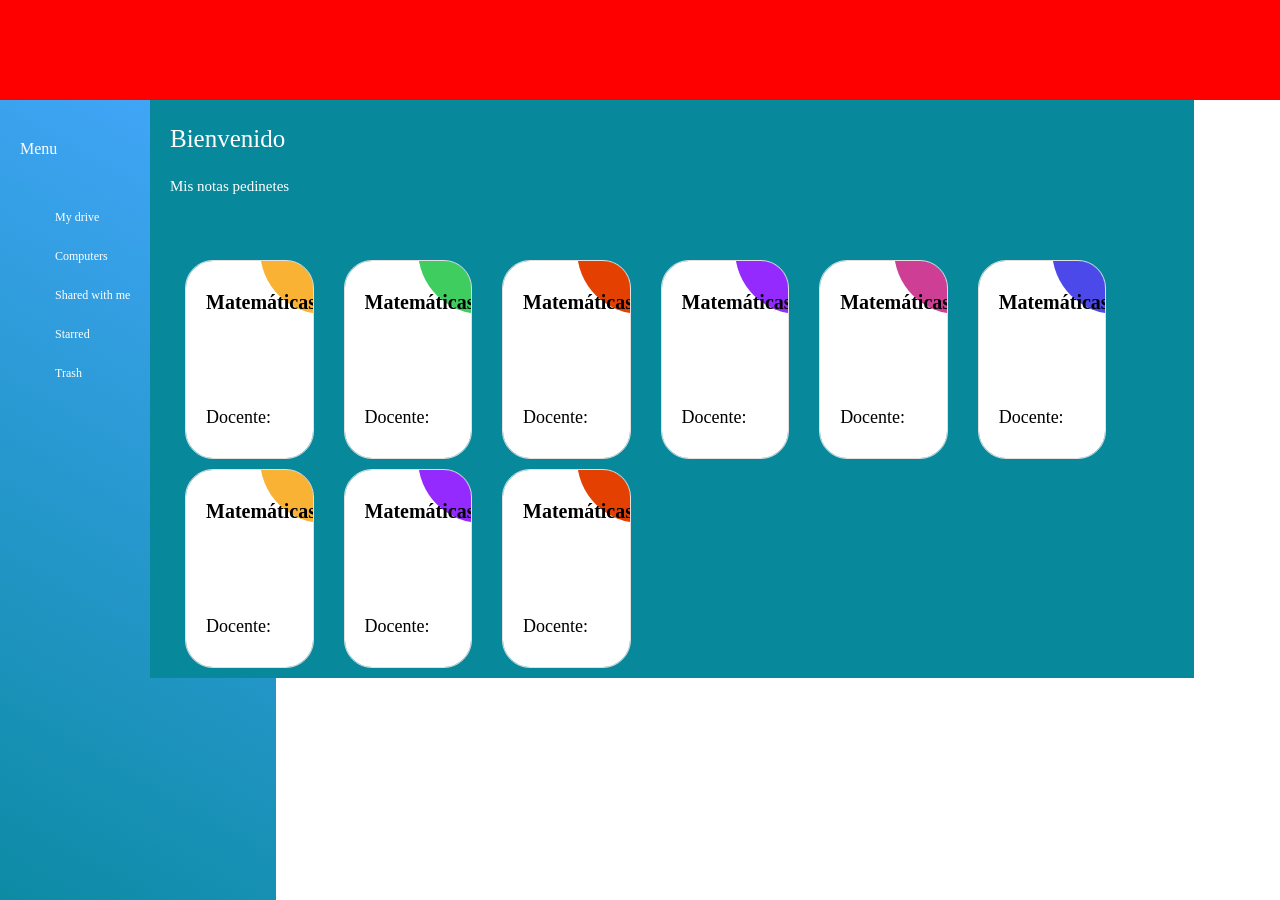
==== rendix/padre/index.html @ dfb0618e "ideas auxiliares ideas auxiliares" ====
<!DOCTYPE html>
<html lang="en">
<head>
    <meta charset="UTF-8">
    <meta name="viewport" content="width=device-width, initial-scale=1.0">
    <title>Rendix</title>
    
    <link rel="stylesheet" href="estilo/estilo.css">
</head>
<body>

    <header></header>

    <main>
      <aside>
        <p> Menu </p>
        <a href="javascript:void(0)">
          <i class="fa fa-user-o" aria-hidden="true"></i>
          My drive
        </a>
        <a href="javascript:void(0)">
          <i class="fa fa-laptop" aria-hidden="true"></i>
          Computers
        </a>
        <a href="javascript:void(0)">
          <i class="fa fa-clone" aria-hidden="true"></i>
          Shared with me
        </a>
        <a href="javascript:void(0)">
          <i class="fa fa-star-o" aria-hidden="true"></i>
          Starred
        </a>
        <a href="javascript:void(0)">
          <i class="fa fa-trash-o" aria-hidden="true"></i>
          Trash
        </a>
      </aside>

      <div class="principal">
        
        <p class="principal-title">Bienvenido</p>
        <p class="princitapl-sub-title">Mis notas pedinetes</p>

        <div class="cards">
          <div class="ag-courses_item">
            <a href="#" class="ag-courses-item_link">
              <div class="ag-courses-item_bg"></div>
              <div class="ag-courses-item_title">Matemáticas</div>
              <div class="ag-courses-item_date-box">Docente:
                <span class="ag-courses-item_date"><!--nombre del docente--></span>
              </div>
            </a>
          </div>

          <div class="ag-courses_item">
            <a href="#" class="ag-courses-item_link">
              <div class="ag-courses-item_bg"></div>
              <div class="ag-courses-item_title">Matemáticas1</div>
              <div class="ag-courses-item_date-box">Docente:
                <span class="ag-courses-item_date"><!--nombre del docente--></span>
              </div>
            </a>
          </div>
          
          <div class="ag-courses_item">
            <a href="#" class="ag-courses-item_link">
              <div class="ag-courses-item_bg"></div>
              <div class="ag-courses-item_title">Matemáticas2</div>
              <div class="ag-courses-item_date-box">Docente:
                <span class="ag-courses-item_date"><!--nombre del docente--></span>
              </div>
            </a>
          </div>       
          
          <div class="ag-courses_item">
            <a href="#" class="ag-courses-item_link">
              <div class="ag-courses-item_bg"></div>
              <div class="ag-courses-item_title">Matemáticas</div>
              <div class="ag-courses-item_date-box">Docente:
                <span class="ag-courses-item_date"><!--nombre del docente--></span>
              </div>
            </a>
          </div>         

          <div class="ag-courses_item">
            <a href="#" class="ag-courses-item_link">
              <div class="ag-courses-item_bg"></div>
              <div class="ag-courses-item_title">Matemáticas</div>
              <div class="ag-courses-item_date-box">Docente:
                <span class="ag-courses-item_date"><!--nombre del docente--></span>
              </div>
            </a>
          </div>         
          
          <div class="ag-courses_item">
            <a href="#" class="ag-courses-item_link">
              <div class="ag-courses-item_bg"></div>
              <div class="ag-courses-item_title">Matemáticas</div>
              <div class="ag-courses-item_date-box">Docente:
                <span class="ag-courses-item_date"><!--nombre del docente--></span>
              </div>
            </a>
          </div>         

          <div class="ag-courses_item">
            <a href="#" class="ag-courses-item_link">
              <div class="ag-courses-item_bg"></div>
              <div class="ag-courses-item_title">Matemáticas</div>
              <div class="ag-courses-item_date-box">Docente:
                <span class="ag-courses-item_date"><!--nombre del docente--></span>
              </div>
            </a>
          </div>         

          <div class="ag-courses_item">
            <a href="#" class="ag-courses-item_link">
              <div class="ag-courses-item_bg"></div>
              <div class="ag-courses-item_title">Matemáticas</div>
              <div class="ag-courses-item_date-box">Docente:
                <span class="ag-courses-item_date"><!--nombre del docente--></span>
              </div>
            </a>
          </div>         

          <div class="ag-courses_item">
            <a href="#" class="ag-courses-item_link">
              <div class="ag-courses-item_bg"></div>
              <div class="ag-courses-item_title">Matemáticas</div>
              <div class="ag-courses-item_date-box">Docente:
                <span class="ag-courses-item_date"><!--nombre del docente--></span>
              </div>
            </a>
          </div>         
          
          
        </div>

      </div>
        
     
    </main>

    <footer></footer>
    
</body>
</html>
---- rendix/padre/estilo/estilo.css ----
body{
  margin: 0;
  padding: 0;
  display: flex;
  font-family: 'Roboto';
  width: 100%;
  height: 100vh;
}

header{
  overflow: hidden;
  background-color: red;
  height: 100px;
  position: fixed;
  top: 0;
  width: 100%;
}

aside {
  color: #fff;
  width: 20%;
  top: 100px;
  padding-left: 20px;
  height: 100vh;
  background-image: linear-gradient(30deg , #07889B, #44a7fd);
  position: fixed;
}
aside a {
  font-size: 12px;
  color: #fff;
  display: block;
  padding: 12px;
  padding-left: 30px;
  text-decoration: none;
  -webkit-tap-highlight-color:transparent;
}
aside a:hover {
  color: #3f5efb;
  background: #fff;
  outline: none;
  position: relative;
  background-color: #fff;
  border-top-left-radius: 20px;
  border-bottom-left-radius: 20px;
}
aside a i {
  margin-right: 5px;
}
aside a:hover::after {
  content: "";
  position: absolute;
  background-color: transparent;
  bottom: 100%;
  right: 0;
  height: 35px;
  width: 35px;
  border-bottom-right-radius: 18px;
  box-shadow: 0 20px 0 0 #fff;
}
  
aside a:hover::before {
  content: "";
  position: absolute;
  background-color: transparent;
  top: 38px;
  right: 0;
  height: 35px;
  width: 35px;
  border-top-right-radius: 18px;
  box-shadow: 0 -20px 0 0 #fff;
}
aside p {
  margin: 0;
  padding: 40px 0;
}
  

  
.principal{
  position: absolute;
  top: 100px;
  left: 150px;
  width: 80%;
  padding-left: 20px;
  color: white;
  background-color: #07889B;
}

.principal-title{
  font-size: 25px; 
}

.princitapl-sub-title{
  font-size: 15px;
}

.cards{
  padding-top: 50px;
  color: white;
  display: -webkit-box;
  display: -ms-flexbox;
  display: flex;
  align-items: flex-start;
  -ms-flex-wrap: wrap;
  flex-wrap: wrap;
}

.ag-courses_item {
  -ms-flex-preferred-size: calc(33.33333% - 30px);
  flex-basis: calc(13.33333% - 10px);
  margin: 0 15px 10px;
  overflow: hidden;
  border: 1px solid #e0e0e0;
  border-radius: 28px;
}
.ag-courses-item_link {
  display: block;
  padding: 30px 20px;
  background-color: #ffffff;
  overflow: hidden;
  position: relative;
  text-decoration: none;
}
.ag-courses-item_link:hover, .ag-courses-item_link:hover .ag-courses-item_date {
  text-decoration: none;
  color: #000000;
}
.ag-courses-item_link:hover .ag-courses-item_bg {
  -webkit-transform: scale(10);
  -ms-transform: scale(10);
  transform: scale(10);
}
.ag-courses-item_title {
  min-height: 87px;
  margin: 0 0 25px;
  overflow: hidden;
  font-weight: bold;
  font-size: 20px;
  color: #000000;
  z-index: 2;
  position: relative;
  text-decoration: none;
  display: inline-block;
}
.ag-courses-item_date-box {
  font-size: 18px;
  color: #000000;
  z-index: 2;
  position: relative;
}
.ag-courses-item_date {
  font-weight: bold;
  color: #f9b234;
  -webkit-transition: color .5s ease;
  -o-transition: color .5s ease;
  transition: color .5s ease
}
.ag-courses-item_bg {
  height: 128px;
  width: 128px;
  background-color: #f9b234;
  z-index: 1;
  position: absolute;
  top: -75px;
  right: -75px;
  border-radius: 50%;
  -webkit-transition: all .5s ease;
  -o-transition: all .5s ease;
  transition: all .5s ease;
}
.ag-courses_item:nth-child(2n) .ag-courses-item_bg {
  background-color: #3ecd5e;
}
.ag-courses_item:nth-child(3n) .ag-courses-item_bg {
  background-color: #e44002;
}
.ag-courses_item:nth-child(4n) .ag-courses-item_bg {
  background-color: #952aff;
}
.ag-courses_item:nth-child(5n) .ag-courses-item_bg {
  background-color: #cd3e94;
}
.ag-courses_item:nth-child(6n) .ag-courses-item_bg {
  background-color: #4c49ea;
}
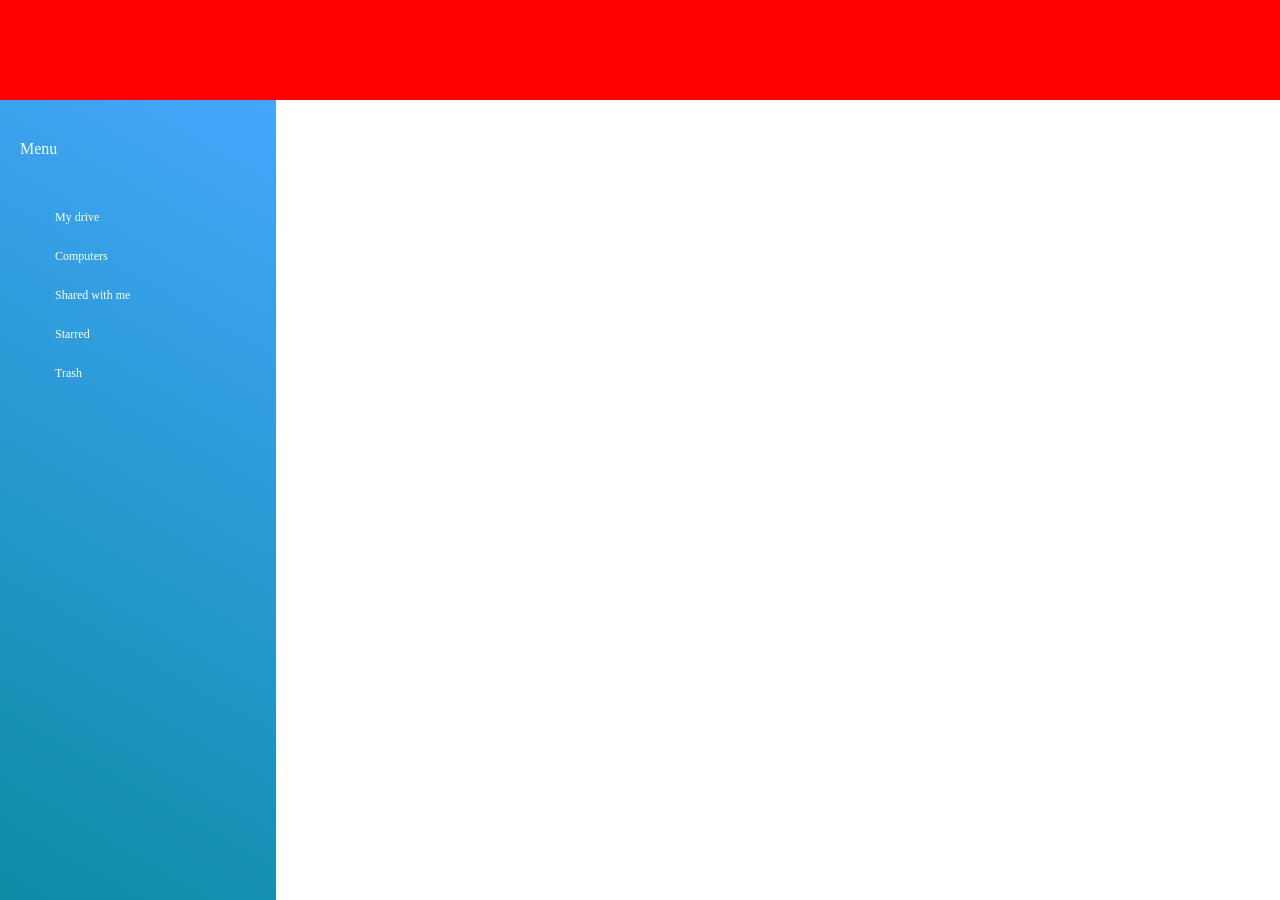
==== commit f79093cb: "auxiliar auxiliar" ====
--- a/rendix/padre/index.html
+++ b/rendix/padre/index.html
@@ -1,17 +1,17 @@
 <!DOCTYPE html>
 <html lang="en">
-<head>
+  <head>
     <meta charset="UTF-8">
     <meta name="viewport" content="width=device-width, initial-scale=1.0">
     <title>Rendix</title>
     
     <link rel="stylesheet" href="estilo/estilo.css">
-</head>
-<body>
+  </head>
+  <body>
 
     <header></header>
 
-    <main>
+    <section>
       <aside>
         <p> Menu </p>
         <a href="javascript:void(0)">
@@ -35,112 +35,13 @@
           Trash
         </a>
       </aside>
+    </section>
 
-      <div class="principal">
-        
-        <p class="principal-title">Bienvenido</p>
-        <p class="princitapl-sub-title">Mis notas pedinetes</p>
-
-        <div class="cards">
-          <div class="ag-courses_item">
-            <a href="#" class="ag-courses-item_link">
-              <div class="ag-courses-item_bg"></div>
-              <div class="ag-courses-item_title">Matemáticas</div>
-              <div class="ag-courses-item_date-box">Docente:
-                <span class="ag-courses-item_date"><!--nombre del docente--></span>
-              </div>
-            </a>
-          </div>
-
-          <div class="ag-courses_item">
-            <a href="#" class="ag-courses-item_link">
-              <div class="ag-courses-item_bg"></div>
-              <div class="ag-courses-item_title">Matemáticas1</div>
-              <div class="ag-courses-item_date-box">Docente:
-                <span class="ag-courses-item_date"><!--nombre del docente--></span>
-              </div>
-            </a>
-          </div>
-          
-          <div class="ag-courses_item">
-            <a href="#" class="ag-courses-item_link">
-              <div class="ag-courses-item_bg"></div>
-              <div class="ag-courses-item_title">Matemáticas2</div>
-              <div class="ag-courses-item_date-box">Docente:
-                <span class="ag-courses-item_date"><!--nombre del docente--></span>
-              </div>
-            </a>
-          </div>       
-          
-          <div class="ag-courses_item">
-            <a href="#" class="ag-courses-item_link">
-              <div class="ag-courses-item_bg"></div>
-              <div class="ag-courses-item_title">Matemáticas</div>
-              <div class="ag-courses-item_date-box">Docente:
-                <span class="ag-courses-item_date"><!--nombre del docente--></span>
-              </div>
-            </a>
-          </div>         
-
-          <div class="ag-courses_item">
-            <a href="#" class="ag-courses-item_link">
-              <div class="ag-courses-item_bg"></div>
-              <div class="ag-courses-item_title">Matemáticas</div>
-              <div class="ag-courses-item_date-box">Docente:
-                <span class="ag-courses-item_date"><!--nombre del docente--></span>
-              </div>
-            </a>
-          </div>         
-          
-          <div class="ag-courses_item">
-            <a href="#" class="ag-courses-item_link">
-              <div class="ag-courses-item_bg"></div>
-              <div class="ag-courses-item_title">Matemáticas</div>
-              <div class="ag-courses-item_date-box">Docente:
-                <span class="ag-courses-item_date"><!--nombre del docente--></span>
-              </div>
-            </a>
-          </div>         
-
-          <div class="ag-courses_item">
-            <a href="#" class="ag-courses-item_link">
-              <div class="ag-courses-item_bg"></div>
-              <div class="ag-courses-item_title">Matemáticas</div>
-              <div class="ag-courses-item_date-box">Docente:
-                <span class="ag-courses-item_date"><!--nombre del docente--></span>
-              </div>
-            </a>
-          </div>         
-
-          <div class="ag-courses_item">
-            <a href="#" class="ag-courses-item_link">
-              <div class="ag-courses-item_bg"></div>
-              <div class="ag-courses-item_title">Matemáticas</div>
-              <div class="ag-courses-item_date-box">Docente:
-                <span class="ag-courses-item_date"><!--nombre del docente--></span>
-              </div>
-            </a>
-          </div>         
-
-          <div class="ag-courses_item">
-            <a href="#" class="ag-courses-item_link">
-              <div class="ag-courses-item_bg"></div>
-              <div class="ag-courses-item_title">Matemáticas</div>
-              <div class="ag-courses-item_date-box">Docente:
-                <span class="ag-courses-item_date"><!--nombre del docente--></span>
-              </div>
-            </a>
-          </div>         
-          
-          
-        </div>
-
-      </div>
-        
-     
-    </main>
-
-    <footer></footer>
+    <section>
+      <div class="titulo-principal"><p>Bienvenido</p></div>
+    </section>
+    
+  <footer></footer>
     
 </body>
 </html>
--- a/rendix/padre/estilo/estilo.css
+++ b/rendix/padre/estilo/estilo.css
@@ -73,113 +73,12 @@
   margin: 0;
   padding: 40px 0;
 }
-  
 
-  
-.principal{
-  position: absolute;
-  top: 100px;
-  left: 150px;
-  width: 80%;
-  padding-left: 20px;
+.titulo-pricipal{
+  width: 100%;
+  top: 400px;
+  left: 300px;
+  background-color: #f9b234;
+  font-size: 25px; 
   color: white;
-  background-color: #07889B;
-}
-
-.principal-title{
-  font-size: 25px; 
-}
-
-.princitapl-sub-title{
-  font-size: 15px;
-}
-
-.cards{
-  padding-top: 50px;
-  color: white;
-  display: -webkit-box;
-  display: -ms-flexbox;
-  display: flex;
-  align-items: flex-start;
-  -ms-flex-wrap: wrap;
-  flex-wrap: wrap;
-}
-
-.ag-courses_item {
-  -ms-flex-preferred-size: calc(33.33333% - 30px);
-  flex-basis: calc(13.33333% - 10px);
-  margin: 0 15px 10px;
-  overflow: hidden;
-  border: 1px solid #e0e0e0;
-  border-radius: 28px;
-}
-.ag-courses-item_link {
-  display: block;
-  padding: 30px 20px;
-  background-color: #ffffff;
-  overflow: hidden;
-  position: relative;
-  text-decoration: none;
-}
-.ag-courses-item_link:hover, .ag-courses-item_link:hover .ag-courses-item_date {
-  text-decoration: none;
-  color: #000000;
-}
-.ag-courses-item_link:hover .ag-courses-item_bg {
-  -webkit-transform: scale(10);
-  -ms-transform: scale(10);
-  transform: scale(10);
-}
-.ag-courses-item_title {
-  min-height: 87px;
-  margin: 0 0 25px;
-  overflow: hidden;
-  font-weight: bold;
-  font-size: 20px;
-  color: #000000;
-  z-index: 2;
-  position: relative;
-  text-decoration: none;
-  display: inline-block;
-}
-.ag-courses-item_date-box {
-  font-size: 18px;
-  color: #000000;
-  z-index: 2;
-  position: relative;
-}
-.ag-courses-item_date {
-  font-weight: bold;
-  color: #f9b234;
-  -webkit-transition: color .5s ease;
-  -o-transition: color .5s ease;
-  transition: color .5s ease
-}
-.ag-courses-item_bg {
-  height: 128px;
-  width: 128px;
-  background-color: #f9b234;
-  z-index: 1;
-  position: absolute;
-  top: -75px;
-  right: -75px;
-  border-radius: 50%;
-  -webkit-transition: all .5s ease;
-  -o-transition: all .5s ease;
-  transition: all .5s ease;
-}
-.ag-courses_item:nth-child(2n) .ag-courses-item_bg {
-  background-color: #3ecd5e;
-}
-.ag-courses_item:nth-child(3n) .ag-courses-item_bg {
-  background-color: #e44002;
-}
-.ag-courses_item:nth-child(4n) .ag-courses-item_bg {
-  background-color: #952aff;
-}
-.ag-courses_item:nth-child(5n) .ag-courses-item_bg {
-  background-color: #cd3e94;
-}
-.ag-courses_item:nth-child(6n) .ag-courses-item_bg {
-  background-color: #4c49ea;
 }
